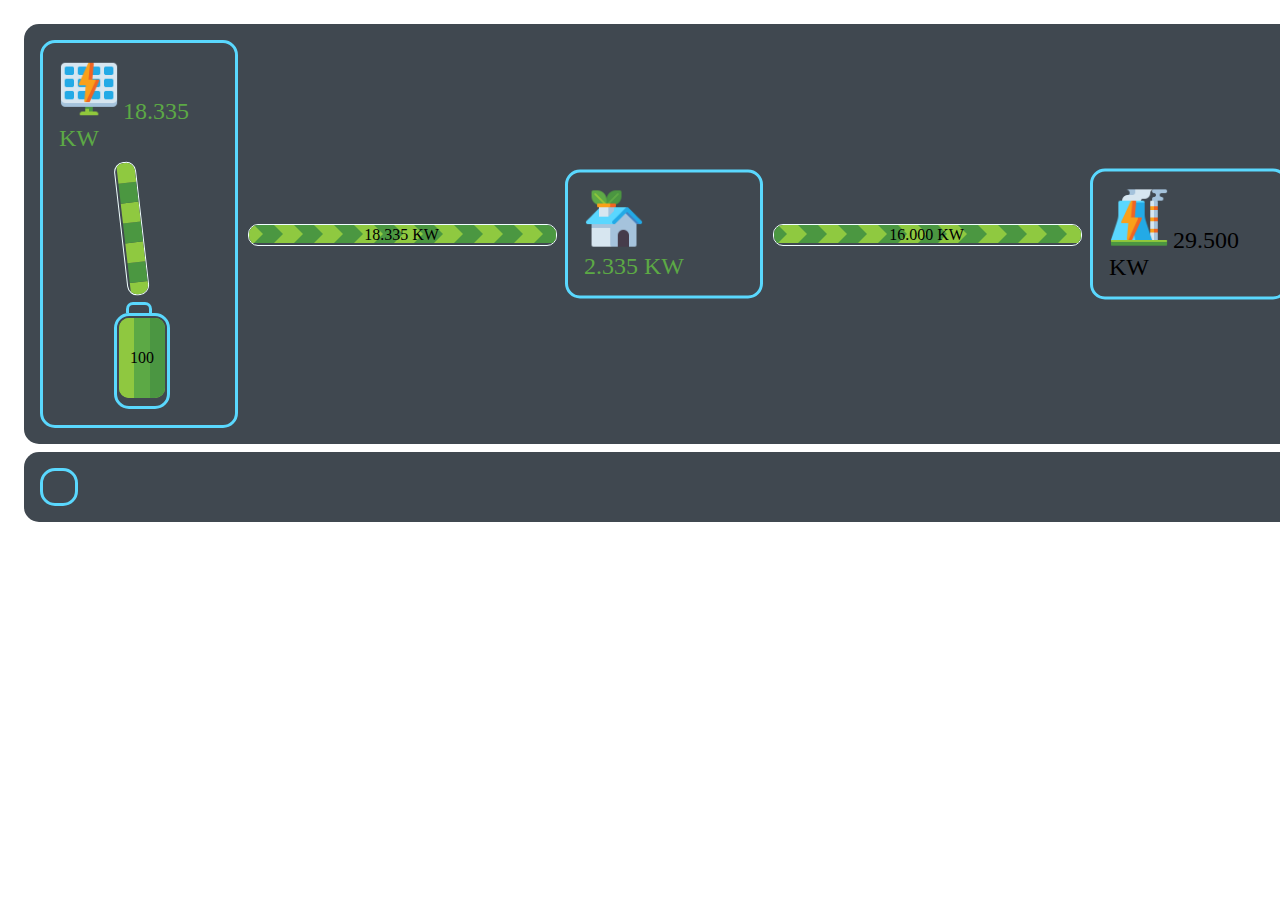
==== Viewer/index.html @ daf7b0f7 "initial commit" ====
<!doctype html>

<html lang="en">
<head>
    <link href="https://cdn.jsdelivr.net/npm/bootstrap@5.2.0/dist/css/bootstrap.min.css" rel="stylesheet" integrity="sha384-gH2yIJqKdNHPEq0n4Mqa/HGKIhSkIHeL5AyhkYV8i59U5AR6csBvApHHNl/vI1Bx" crossorigin="anonymous">

    <meta charset="utf-8">
    <meta name="viewport" content="width=device-width, initial-scale=1">

    <title>PV Leistung</title>
    <meta name="author" content="Artur Hellmann">

    <meta property="og:title" content="PV Leistung">

    <link rel="stylesheet" href="styles.css">

    <script src="jquery-3.6.0.min.js"></script>
    <script src="script.js"></script>
</head>

<body class="text-bg-dark">
    <div class="align-items-center pvbox" id="flow-graph">
        <div id="pv-system" class="position-relative align-items-center text-center float-left bordered">
            <img id="pv" class="pictogram" src="solar-panel.png" />
            <span id="pv-output" class="power-string cool">29.500 KW</span><br />
            <div id="battery-holder" class="center-h" >
                <div id="battery-top"></div>
                <div id="battery-body">
                    <div id="battery-100" class="battery-element text-center align-middle">
                        <span id="battery-progress-label">
                            50%
                        </span>
                        <div id="battery-progress">
                            <div id="battery-progress-l" class="half"></div>
                            <div id="battery-progress-m" class="half"></div>
                            <div id="battery-progress-r" class="half"></div>
                        </div>
                    </div>
                </div>
            </div>
        </div>

        <div id="house" class="float-left text-center center bordered">
            <img class="pictogram"  src="low-energy.png" /><br />
            <span id="house-consumption" class="power-string">29.500 KW</span>
        </div>

        <div id="grid" class="right-center text-center float-left align-right bordered">
            <img class="pictogram"  src="electricity.png" />
            <span id="grid-consumption" class="power-string">29.500 KW</span>
        </div>
    </div>
    <div class="align-items-center pvbox" id="info-box">
        <div id="relative-usage" class="position-relative align-items-center text-center float-left bordered">
            
        </div>
    </div>
</body>
</html>
---- Viewer/styles.css ----
/* body {
    color: #fff !important;
    background-color: RGBA(33,37,41,var(--bs-bg-opacity,1)) !important;
    margin: 0;
    font-family: var(--bs-body-font-family);
    font-size: var(--bs-body-font-size);
    font-weight: var(--bs-body-font-weight);
    line-height: var(--bs-body-line-height);
    color: var(--bs-body-color);
    text-align: var(--bs-body-text-align);
    background-color: var(--bs-body-bg);
    -webkit-text-size-adjust: 100%;
    -webkit-tap-highlight-color: transparent;
} */

.pictogram {
    max-width: 60px;
    max-height: 60px;
}

#flow-graph {
    position: absolute;
    width: calc(100% - 32px);
    margin: 16px;
    padding: 16px;
    /* top: 50%;
    transform: translateY(-50%); */
}

#info-box {
    position: absolute;
    width: calc(100% - 32px);
    margin: 16px;
    padding: 16px;
    /* top: 50%;
    transform: translateY(-50%); */
}

#house {
    position: absolute !important;
    padding: 16px;
    width: 160px;
}

#grid {
    padding: 16px;
    width: 160px;
}

.center {
    position: absolute !important;
    top: 50%;
    left: 50%;
    transform: translate(-50%, -50%);
}

.right-center {
    position: absolute !important;
    top: 50%;
    right: 0;
    transform: translateY(-50%);
}

.center-v {
    position: absolute;
    top: 50%;
    transform: translateY(-50%);
}

.center-h {
    position: relative;
    left: 50%;
    transform: translateX(-50%);
}

.align-right {
    position: absolute;
    right: 0;
    margin-right: 16px;
}

.position-relative {
    position: relative;
}

.plug {
    max-width: 40px;
    max-height: 40px;
}

.bordered {
    border-style: solid;
    border-width: 3px;
    border-color: #5ad8fe;
    border-radius: 15px;
    padding: 16px;
}

.pvbox {
    border-radius: 15px;
    background-color: #404850;
}

#pv-system {
    padding: 16px;
    width: 160px;
}

/* This is the battery */
#battery-holder {
    width: 50px;
    margin: 150px 0px 0px 0px;
}
#battery-body {
    width: 50px;
    height: 90px;
    border-style: solid;
    border-width: 3px;
    border-color: #5ad8fe;
    border-radius: 15px
}
#battery-top {
    width: 20px;
    height: 8px;
    margin: auto;
    border-style: solid;
    border-width: 3px 3px 0px 3px;
    border-color: #5ad8fe;
    border-radius: 7px 7px 0px 0px
}

#battery-100 {
    border-radius: 10px 10px 10px 10px;
    margin: 2px 2px 2px 2px;    
    height: 80px;            
    position: relative;
    overflow: hidden;
}

#battery-progress {
    height: 50%;
    width: 100%;
    background: #8fc840;
    position: absolute;
    bottom: 0px
}

.half {
    width: 33.333%;
    height: 100%;
    float: left;
}

#battery-progress-label {
    z-index: 100;
    position: absolute;
    top: 50%;
    left: 50%;
    transform: translate(-50%, -50%);
}

#battery-progress-l {
    background: #8fc840;
}

#battery-progress-r {
    background: #4b9642;
}

#battery-progress-m {
    background: #5ca945;
}


/* Arrow */
.arrow-line {
    overflow: hidden;
}
.arrow-line {
    width: 100%;
    height: 20px;
    border-radius: 10px;
    border-color: azure;
    position: relative;
    border-width: 1px;
    border-style: solid;
}

.arrow-pusher {
    height: 18px;
    position: absolute;
    width: 20px;
    top: 0;
    text-align: center;
    line-height: 18px;
}

.arrow-pusher-still {
    height: 18px;
    position: absolute;
    width: 20px;
    top: 0;
    text-align: center;
    line-height: 18px;
}

.arrow-pusher-first-positive {
    background: #4b9741;
}

.arrow-pusher-second-positive {
    background: #8fc940;
}

.arrow-pusher-first-negative {
    background: #db3545;
}

.arrow-pusher-second-negative {
    background: #fb7a73;
}

.arrow-pusher:after {
    content: "";
    position: absolute;
    height: 0;
    width: 0;
    left: 100%;
    top: 0;
    border: 9px solid transparent;
}

.arrow-pusher-first-positive:after {
    border-left: 9px solid #4b9741;
}

.arrow-pusher-second-positive:after {
    border-left: 9px solid #8fc940;
}

.arrow-pusher-first-negative:after {
    border-left: 9px solid #db3545;
}

.arrow-pusher-second-negative:after {
    border-left: 9px solid #fb7a73;
}

.arrow-kw {
    width: 100%;
    text-align: center;
    position: absolute;
    top: 50%;
    left: 50%;
    transform: translate(-50%, -50%);
    z-index: 1000000000000;
}

.float-left {
    float: left;
}

.float-none {
    float: none;
}

.power-string {
    font-size: x-large;
}

.fatal {
    color: #db3545;
}

.warning {
    color: #faa01a;
}

.cool {
    color: #5ca945;
}

.bg-fatal {
    background-color: #db3545;
}

.bg-warning {
    background-color: #faa01a;
}

.bg-cool {
    background-color: #5ca945;
}
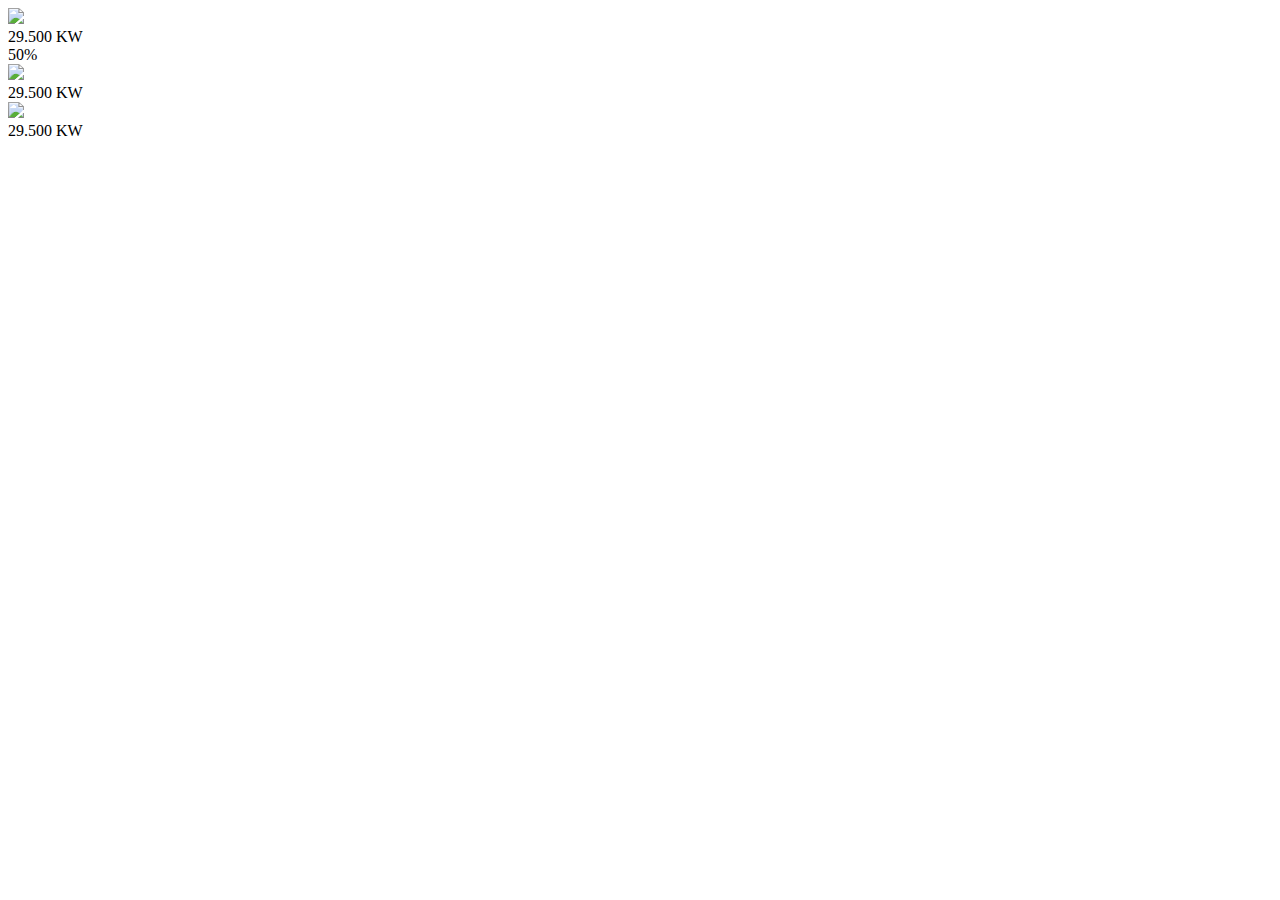
==== commit 292819a6: "modbus working" ====
--- a/Viewer/index.html
+++ b/Viewer/index.html
@@ -12,16 +12,16 @@
 
     <meta property="og:title" content="PV Leistung">
 
-    <link rel="stylesheet" href="styles.css">
+    <link rel="stylesheet" href="./Viewer/styles.css">
 
-    <script src="jquery-3.6.0.min.js"></script>
-    <script src="script.js"></script>
+    <script src="./Viewer/jquery-3.6.0.min.js"></script>
+    <script src="./Viewer/script.js"></script>
 </head>
 
 <body class="text-bg-dark">
     <div class="align-items-center pvbox" id="flow-graph">
         <div id="pv-system" class="position-relative align-items-center text-center float-left bordered">
-            <img id="pv" class="pictogram" src="solar-panel.png" />
+            <img id="pv" class="pictogram" src="./Viewer/solar-panel.png" /><br />
             <span id="pv-output" class="power-string cool">29.500 KW</span><br />
             <div id="battery-holder" class="center-h" >
                 <div id="battery-top"></div>
@@ -41,12 +41,12 @@
         </div>
 
         <div id="house" class="float-left text-center center bordered">
-            <img class="pictogram"  src="low-energy.png" /><br />
+            <img class="pictogram"  src="./Viewer/low-energy.png" /><br />
             <span id="house-consumption" class="power-string">29.500 KW</span>
         </div>
 
         <div id="grid" class="right-center text-center float-left align-right bordered">
-            <img class="pictogram"  src="electricity.png" />
+            <img class="pictogram"  src="./Viewer/electricity.png" /><br />
             <span id="grid-consumption" class="power-string">29.500 KW</span>
         </div>
     </div>
